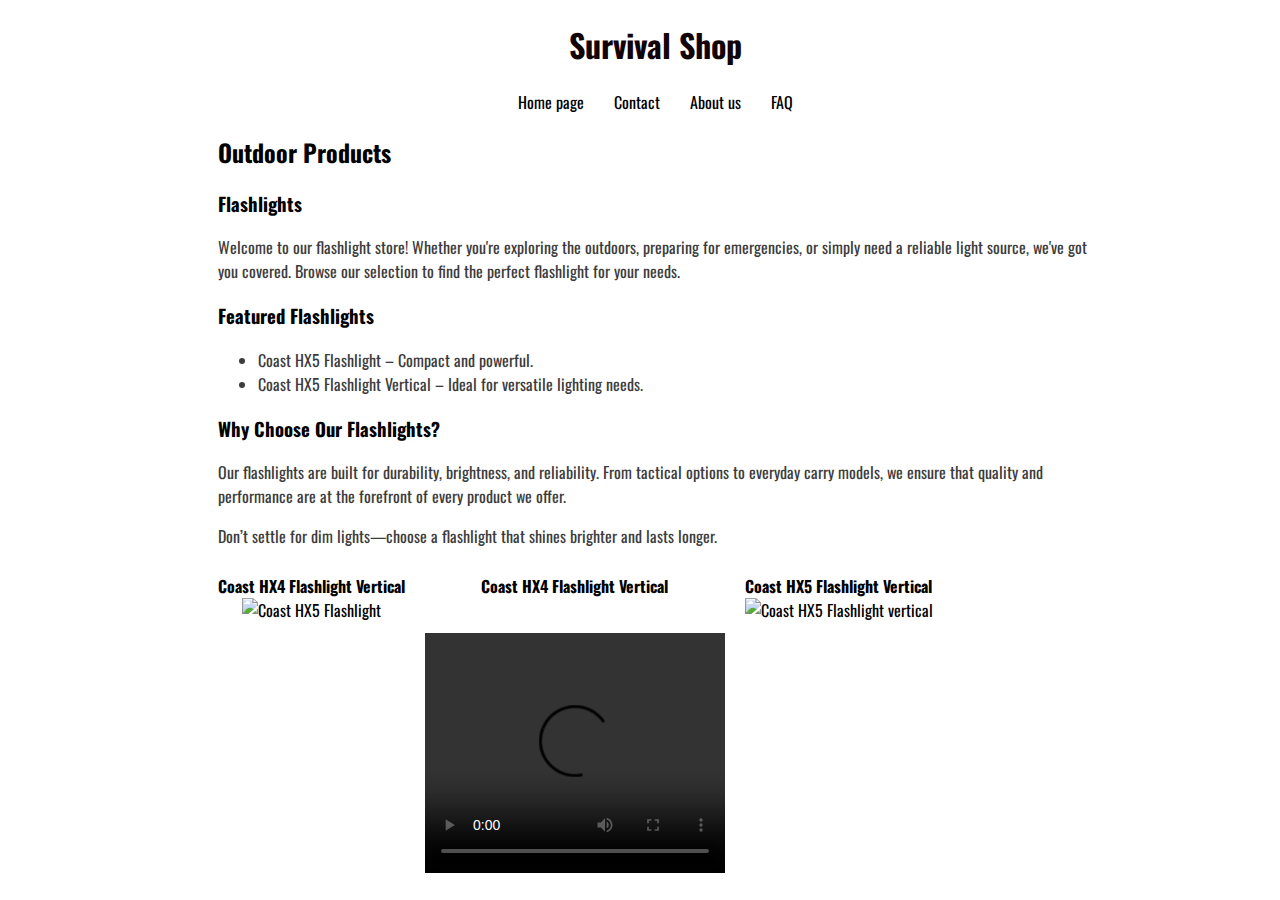
==== index.html @ 7db6b83e "Merge branch 'main' of https://github.com/TommTo/Informatieuitwisseling-webopdracht" ====
<!DOCTYPE html>
<html lang="en">
<head>
    <meta charset="UTF-8">
    <meta name="viewport" content="width=device-width, initial-scale=1.0">

    <link rel="stylesheet" href="allepaginas.css">
    <link rel="stylesheet" href="index.css">
    
    <title>Landing Page</title>
    <script src="https://kit.fontawesome.com/e0a35a577d.js" crossorigin="anonymous"></script>
</head>
<body>
    <h1>Survival Shop</h1>

<nav>
    <!--Alle links veranderen naar de URL van de server als het op de server komt.-->
    <a href="index.html">Home page</a>
    <a href="contact.html">Contact</a>
    <a href="about_us.html">About us</a>
    <a href="faq.html">FAQ</a>
</nav>

<div class="body">
    <span>
        <h2>Outdoor Products
            <i class="fa-solid fa-shop"></i>
        </h2>
    </span>
    <h3>Flashlights</h3>

    <section>
        <p>Welcome to our flashlight store! Whether you're exploring the outdoors, preparing for emergencies, or simply need a reliable light source, we've got you covered. Browse our selection to find the perfect flashlight for your needs.</p>
    </section>

    <section>
        <h3>Featured Flashlights</h3>
        <ul>
            <li>Coast HX5 Flashlight – Compact and powerful.</li>
            <li>Coast HX5 Flashlight Vertical – Ideal for versatile lighting needs.</li>
        </ul>
    </section>

    <section>
        <h3>Why Choose Our Flashlights?</h3>
        <p>Our flashlights are built for durability, brightness, and reliability. From tactical options to everyday carry models, we ensure that quality and performance are at the forefront of every product we offer.</p>
        <p>Don’t settle for dim lights—choose a flashlight that shines brighter and lasts longer.</p>
    </section>
  
    <div class="image-container">
        
        <div class="image-item">
            <span>Coast HX4 Flashlight Vertical</span>
            <img src="https://wildernesssurvivalsystems.com/cdn/shop/products/DSCN0812_1000x.jpg?v=1621387628" alt="Coast HX5 Flashlight">
        </div>
        <div class="image-item">
            <span>Coast HX4 Flashlight Vertical</span>
            <video width="300" height="240" controls>
                <p>SOG Dark Energy 247A LED</p>
                <source src="video.mp4" type="video/mp4">
              Your browser does not support the video tag.
            </video> 
        </div>

        <!-- Second image and text -->
        <div class="image-item">
            <span>Coast HX5 Flashlight Vertical</span>
            <img src="https://wildernesssurvivalsystems.com/cdn/shop/products/DSCN0811_1200x1200.jpg?v=1621387769" alt="Coast HX5 Flashlight vertical">
        </div>
    </div>
</div>

    


</body>
</html>
---- allepaginas.css ----
@import url("https://fonts.googleapis.com/css?family=Oswald");

/* Font wordt bij alle paginas veranderd*/
* {
    font-family:'Oswald', 'Tahoma'
}

p,ul {
    font-size: 1rem;
    color: rgb(60,60,60);
}

.body {
    width: 70%;
    margin: auto;
}
h1 {
    text-align: center;
    color: rgb(18, 3, 9);
}

img {
    height: auto;
    max-width: 100%;
    width: 18.75rem;
}

nav {
    display: flex;             
    justify-content: center;   
    align-items: center;       
    margin: 0 auto;            
    text-align: center;       
}


nav a {
    text-decoration: none;    
    margin: 0 15px;           
    color: #000;             
}


body {
    margin: 0;              
    padding-left: 30px;          
    box-sizing: border-box;  
}
---- index.css ----
.image-container {
    display: flex;              
    align-items: flex-start;    
    gap: 20px;                  
}


.image-item {
    text-align: center;          
    max-width: 300px;            
}

video {
    margin-top: 35px;
    max-width: 100%;            
    height: auto;             
    display: block;             
}

img {
    max-width: 100%;            
    height: auto;               
}


.image-item p {
    margin-bottom: 10px;       
}

.image-container span {
    display: block;              
    margin-top: 10px;            
    font-weight: bold;         
}
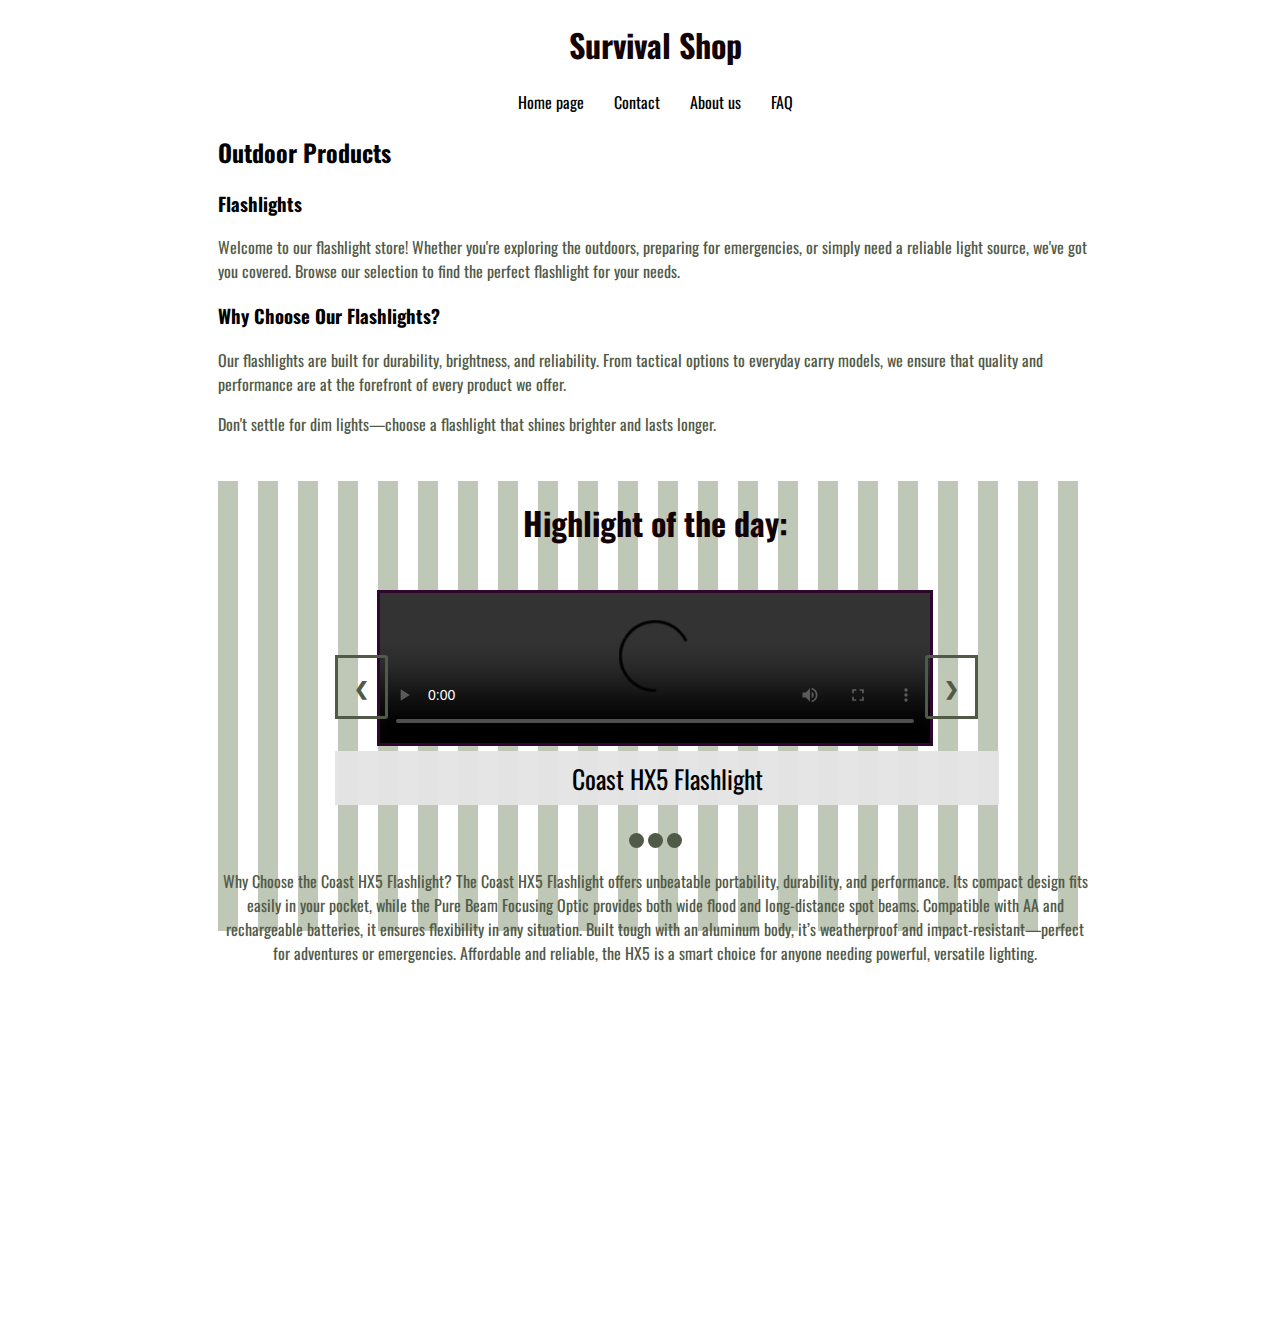
==== commit c39c8404: "Images made interactive" ====
--- a/index.html
+++ b/index.html
@@ -9,6 +9,7 @@
     
     <title>Landing Page</title>
     <script src="https://kit.fontawesome.com/e0a35a577d.js" crossorigin="anonymous"></script>
+    <script src="index.js"></script>
 </head>
 <body>
     <h1>Survival Shop</h1>
@@ -34,41 +35,56 @@
     </section>
 
     <section>
-        <h3>Featured Flashlights</h3>
-        <ul>
-            <li>Coast HX5 Flashlight – Compact and powerful.</li>
-            <li>Coast HX5 Flashlight Vertical – Ideal for versatile lighting needs.</li>
-        </ul>
-    </section>
-
-    <section>
         <h3>Why Choose Our Flashlights?</h3>
         <p>Our flashlights are built for durability, brightness, and reliability. From tactical options to everyday carry models, we ensure that quality and performance are at the forefront of every product we offer.</p>
-        <p>Don’t settle for dim lights—choose a flashlight that shines brighter and lasts longer.</p>
+        <p>Don't settle for dim lights—choose a flashlight that shines brighter and lasts longer.</p>
     </section>
   
-    <div class="image-container">
-        
-        <div class="image-item">
-            <span>Coast HX4 Flashlight Vertical</span>
-            <img src="https://wildernesssurvivalsystems.com/cdn/shop/products/DSCN0812_1000x.jpg?v=1621387628" alt="Coast HX5 Flashlight">
-        </div>
-        <div class="image-item">
-            <span>Coast HX4 Flashlight Vertical</span>
-            <video width="300" height="240" controls>
-                <p>SOG Dark Energy 247A LED</p>
-                <source src="video.mp4" type="video/mp4">
-              Your browser does not support the video tag.
-            </video> 
+    <div class="resp_design">
+        <div class="background_custom"></div>
+        <h1 style="margin-top: 0px; position:relative; top:2vh;" id = "highlight_text">Highlight of the day:</h1>
+        <!-- Slideshow container -->
+         <div class="slideshow-container">
+
+        <!-- Full-width images met nummers en caption text -->
+        <div class="mySlides fade" style = "display:block;">
+            <!--De <br> kan mogelijk voor problemen zorgen met responsive design-->
+            <!--Indien dat het geval is app mij (Tome)-->
+            <div class="numbertext"><br></div>
+            <video class="resp_images" controls> 
+                <source src="video.mp4" height = "400px" width= "350px" type="video/mp4">
+            </video>
+            <div class="capText">Coast HX5 Flashlight</div>
         </div>
 
-        <!-- Second image and text -->
-        <div class="image-item">
-            <span>Coast HX5 Flashlight Vertical</span>
-            <img src="https://wildernesssurvivalsystems.com/cdn/shop/products/DSCN0811_1200x1200.jpg?v=1621387769" alt="Coast HX5 Flashlight vertical">
+         <div class="mySlides fade">
+            <div class="numbertext">2 / 3</div>
+                <img class="resp_images" src="https://wildernesssurvivalsystems.com/cdn/shop/products/DSCN0812_1000x.jpg?v=1621387628" alt="Coast HX5 Flashlight">
+            <div class="capText">Coast HX5 Flashlight</div>
         </div>
+  
+        <div class="mySlides fade">
+            <div class="numbertext">3 / 3</div>
+                <img class="resp_images" src="https://wildernesssurvivalsystems.com/cdn/shop/products/DSCN0811_1200x1200.jpg?v=1621387769" alt="Coast HX5 Flashlight vertical">
+            <div class="capText">Coast HX5 Flashlight</div>
+        </div>
+  
+        <!-- Next and previous buttons -->
+        <a class="prev" onclick="plusSlides(-1)">&#10094;</a>
+        <a class="next" onclick="plusSlides(1)">&#10095;</a>
+        </div>
+        <br>
+        
+        <!-- dots/circles onderaan -->
+            <div style="text-align:center">
+              <span class="dot" onclick="currentSlide(1)"></span>
+              <span class="dot" onclick="currentSlide(2)"></span>
+              <span class="dot" onclick="currentSlide(3)"></span>
+          </div>
+          <p>Why Choose the Coast HX5 Flashlight?
+
+            The Coast HX5 Flashlight offers unbeatable portability, durability, and performance. Its compact design fits easily in your pocket, while the Pure Beam Focusing Optic provides both wide flood and long-distance spot beams. Compatible with AA and rechargeable batteries, it ensures flexibility in any situation. Built tough with an aluminum body, it’s weatherproof and impact-resistant—perfect for adventures or emergencies. Affordable and reliable, the HX5 is a smart choice for anyone needing powerful, versatile lighting.</p>
     </div>
-</div>
 
     
 
--- a/allepaginas.css
+++ b/allepaginas.css
@@ -7,7 +7,7 @@
 
 p,ul {
     font-size: 1rem;
-    color: rgb(60,60,60);
+    color: rgb(81, 90, 71);
 }
 
 .body {
@@ -19,11 +19,6 @@
     color: rgb(18, 3, 9);
 }
 
-img {
-    height: auto;
-    max-width: 100%;
-    width: 18.75rem;
-}
 
 nav {
     display: flex;             
@@ -44,5 +39,8 @@
 body {
     margin: 0;              
     padding-left: 30px;          
-    box-sizing: border-box;  
+    box-sizing: border-box; 
 }
+
+
+
--- a/index.css
+++ b/index.css
@@ -1,7 +1,11 @@
+body{
+    z-index:1;
+}
+
 .image-container {
     display: flex;              
     align-items: flex-start;    
-    gap: 20px;                  
+    gap: 20px;                
 }
 
 
@@ -11,15 +15,16 @@
 }
 
 video {
-    margin-top: 35px;
     max-width: 100%;            
     height: auto;             
-    display: block;             
+    width: 43vw;          
 }
 
+
 img {
-    max-width: 100%;            
-    height: auto;               
+    height: auto;
+    max-width: 100%;
+    width: 30vw;
 }
 
 
@@ -31,4 +36,140 @@
     display: block;              
     margin-top: 10px;            
     font-weight: bold;         
-}+}
+
+/* FOTOS INTERACTIE                      !!!!!!!!!!!!!!!!!!!!!!!!!!!!!*/
+
+.resp_design{
+    position: relative;
+    text-align: center;
+    height: 95vh; 
+    margin-top: 5vh;
+    z-index: 1;
+  }
+
+  /*#highlight_text{
+    /*background-color: #7171714c;   
+  }*/
+  
+  .resp_p {
+   font-family: Georgia, serif;
+   font-size: 0.7982969664715274vw;
+   width:60vh;
+   padding-top: 5vh;
+   text-shadow: 0px 4px 3px rgba(0,0,0,0.4),
+               0px 8px 13px rgba(0,0,0,0.1),
+               0px 18px 23px rgba(0,0,0,0.1);
+  }
+  
+  /* Slideshow container */
+  .slideshow-container {
+    max-width: 50vw;
+    position: relative;
+    margin: auto;
+  }
+  /* Hide the images by default */
+  .mySlides {
+    display: none;
+  }
+  
+  /* Next & previous buttons */
+  .prev, .next {
+    cursor: pointer;
+    position: absolute;
+    top: 50%;
+    width: auto;
+    margin-top: -22px;
+    padding: 16px;
+    color: rgb(81, 90, 71);
+    font-weight: bold;
+    font-size: 18px;
+    transition: 0.6s ease;
+    border-radius: 0 3px 3px 0;
+    user-select: none;
+    margin-left: -25vw;
+    border-style: solid;
+  }
+  
+  
+  /* Position the "next button" to the right */
+  .next {
+    right: -3px;
+    border-radius: 3px 0 0 3px;
+  }
+  
+  /* On hover, add a black background color with a little bit see-through */
+  .prev:hover, .next:hover {
+    background-color: rgba(0,0,0,0.8);
+  }
+  
+  /* Caption text */
+  .capText {
+    color: #000000;
+    background-color: #e4e4e4f3;
+    font-family: 'Oswald', 'Tahoma';
+    font-size: 2vw;
+    padding: 8px 12px;
+    bottom: 8px;
+    width: 100%;
+    text-align: center;
+  }
+  
+  /* Number text (1/3 etc) */
+  .numbertext {
+    color: #000000;
+    font-size: 1.3vw;
+    padding: 8px 12px;
+    top: 0;
+  }
+  
+  /* The dots/bullets/indicators */
+  .dot {
+    cursor: pointer;
+    height: 15px;
+    width: 15px;
+    background-color: rgb(81, 90, 71);
+    border-radius: 50%;
+    display: inline-block;
+    transition: background-color 0.6s ease;
+  }
+  
+  .active, .dot:hover {
+    background-color: #717171;
+  }
+  
+  /* Fading animation */
+  .fade {
+    animation-name: fade;
+    animation-duration: 1.5s;
+  }
+  
+  @keyframes fade {
+    from {opacity: .4}
+    to {opacity: 1}
+  }
+    
+  .resp_images{
+    max-height: 540px;
+    border-style: solid;
+    border-color: rgb(47, 6, 47);
+  
+   }
+
+
+
+/* Background*/
+/*bron: https://www.magicpattern.design/tools/css-backgrounds */
+   .background_custom{
+    position: absolute;
+    top: 0;
+    left: 0;
+    width: 100%;
+    height: 100%;
+    z-index: -1; 
+    background-color: #ffffff;
+    opacity: 0.5;
+    background-image: linear-gradient(to right, #819071, #819071 20px, #ffffff 20px, #ffffff );
+    background-size: 40px 100%;
+    height: 50vh;
+   }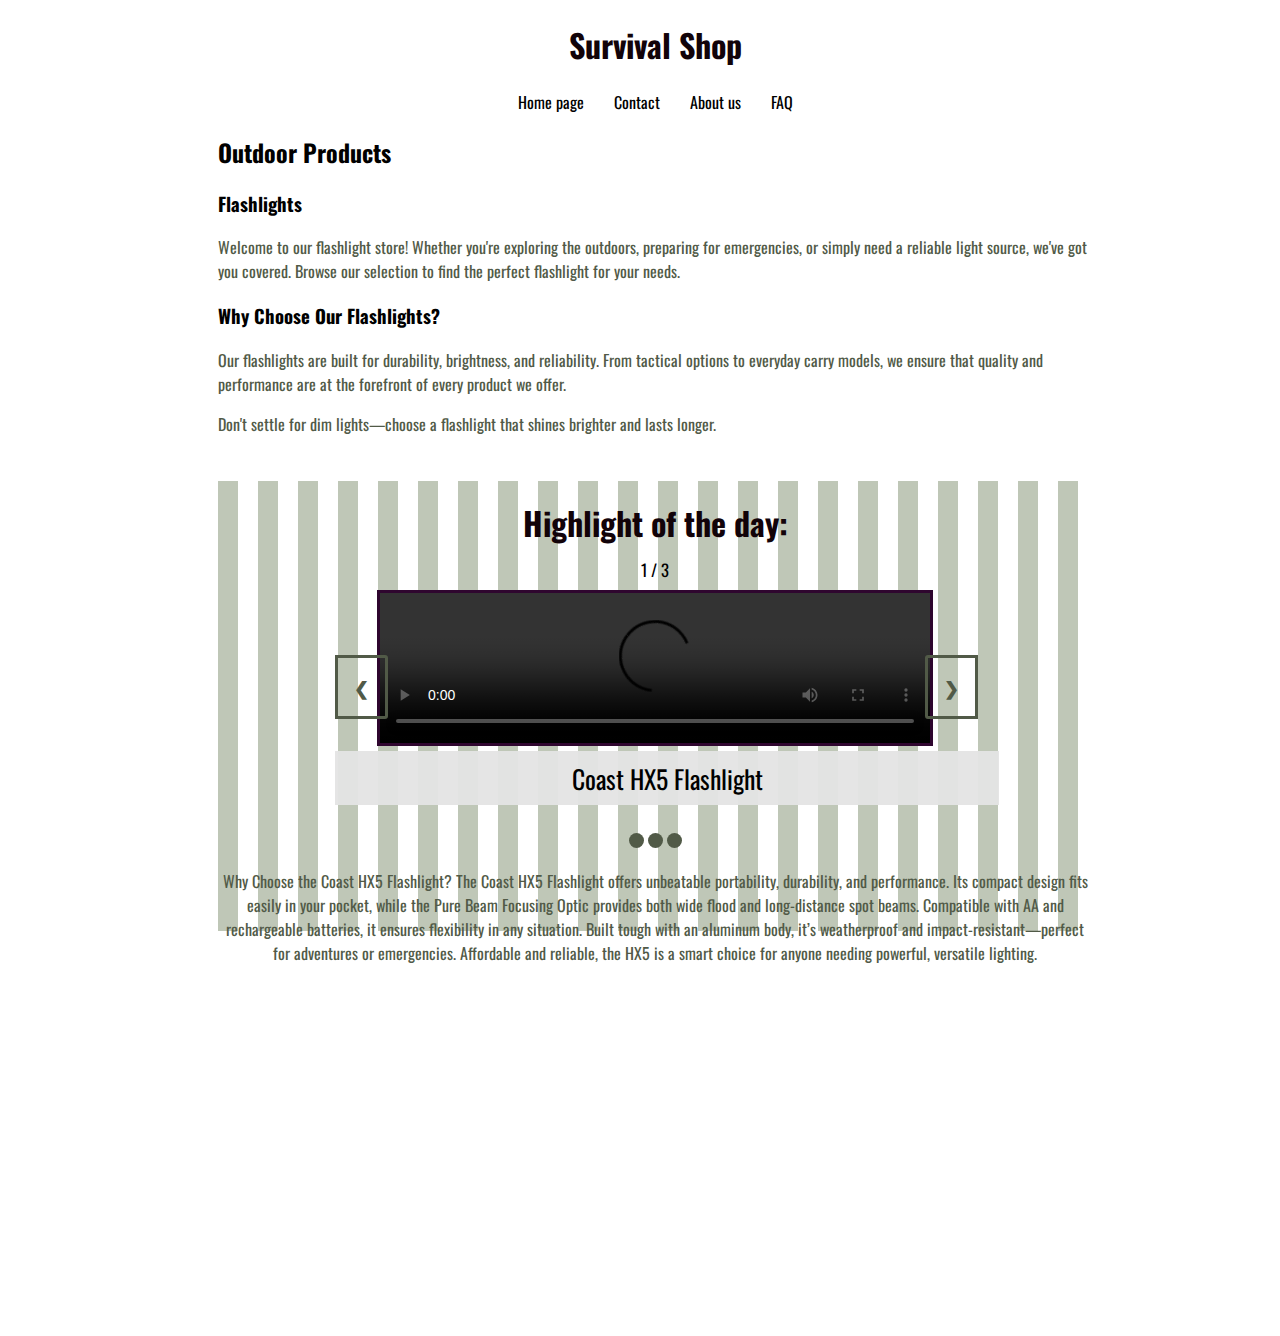
==== commit bdeb5db2: "comments weggehaald/aangepast, wat random cleanup" ====
--- a/index.html
+++ b/index.html
@@ -50,7 +50,7 @@
         <div class="mySlides fade" style = "display:block;">
             <!--De <br> kan mogelijk voor problemen zorgen met responsive design-->
             <!--Indien dat het geval is app mij (Tome)-->
-            <div class="numbertext"><br></div>
+            <div class="numbertext">1 / 3<br></div>
             <video class="resp_images" controls> 
                 <source src="video.mp4" height = "400px" width= "350px" type="video/mp4">
             </video>
--- a/allepaginas.css
+++ b/allepaginas.css
@@ -9,7 +9,7 @@
     font-size: 1rem;
     color: rgb(81, 90, 71);
 }
-
+/* we hebben ook een class body, omdat we stukken tekst die links uitgelijnd zijn een margin willen geven, die geldt echter niet voor elke body*/
 .body {
     width: 70%;
     margin: auto;
--- a/index.css
+++ b/index.css
@@ -92,18 +92,18 @@
   }
   
   
-  /* Position the "next button" to the right */
+
   .next {
     right: -3px;
     border-radius: 3px 0 0 3px;
   }
   
-  /* On hover, add a black background color with a little bit see-through */
+
   .prev:hover, .next:hover {
     background-color: rgba(0,0,0,0.8);
   }
   
-  /* Caption text */
+
   .capText {
     color: #000000;
     background-color: #e4e4e4f3;
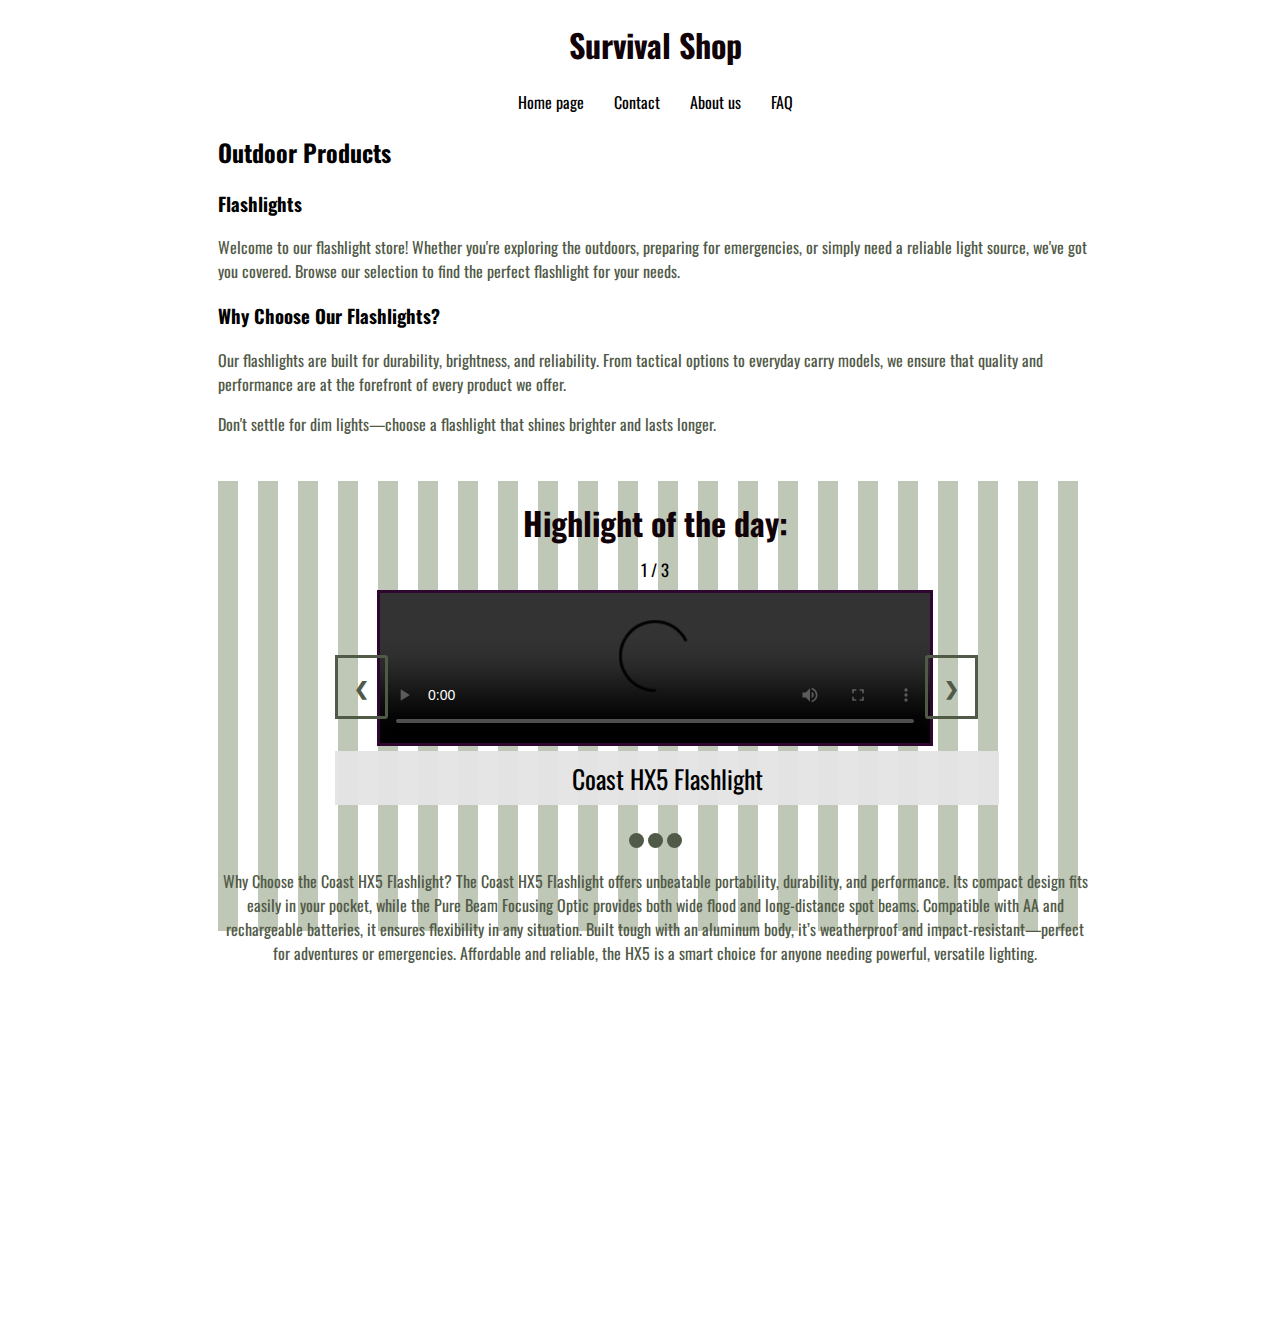
==== commit 7ecd386e: "pixels veranderd" ====
--- a/index.html
+++ b/index.html
@@ -6,6 +6,9 @@
 
     <link rel="stylesheet" href="allepaginas.css">
     <link rel="stylesheet" href="index.css">
+    
+    
+    
     
     <title>Landing Page</title>
     <script src="https://kit.fontawesome.com/e0a35a577d.js" crossorigin="anonymous"></script>
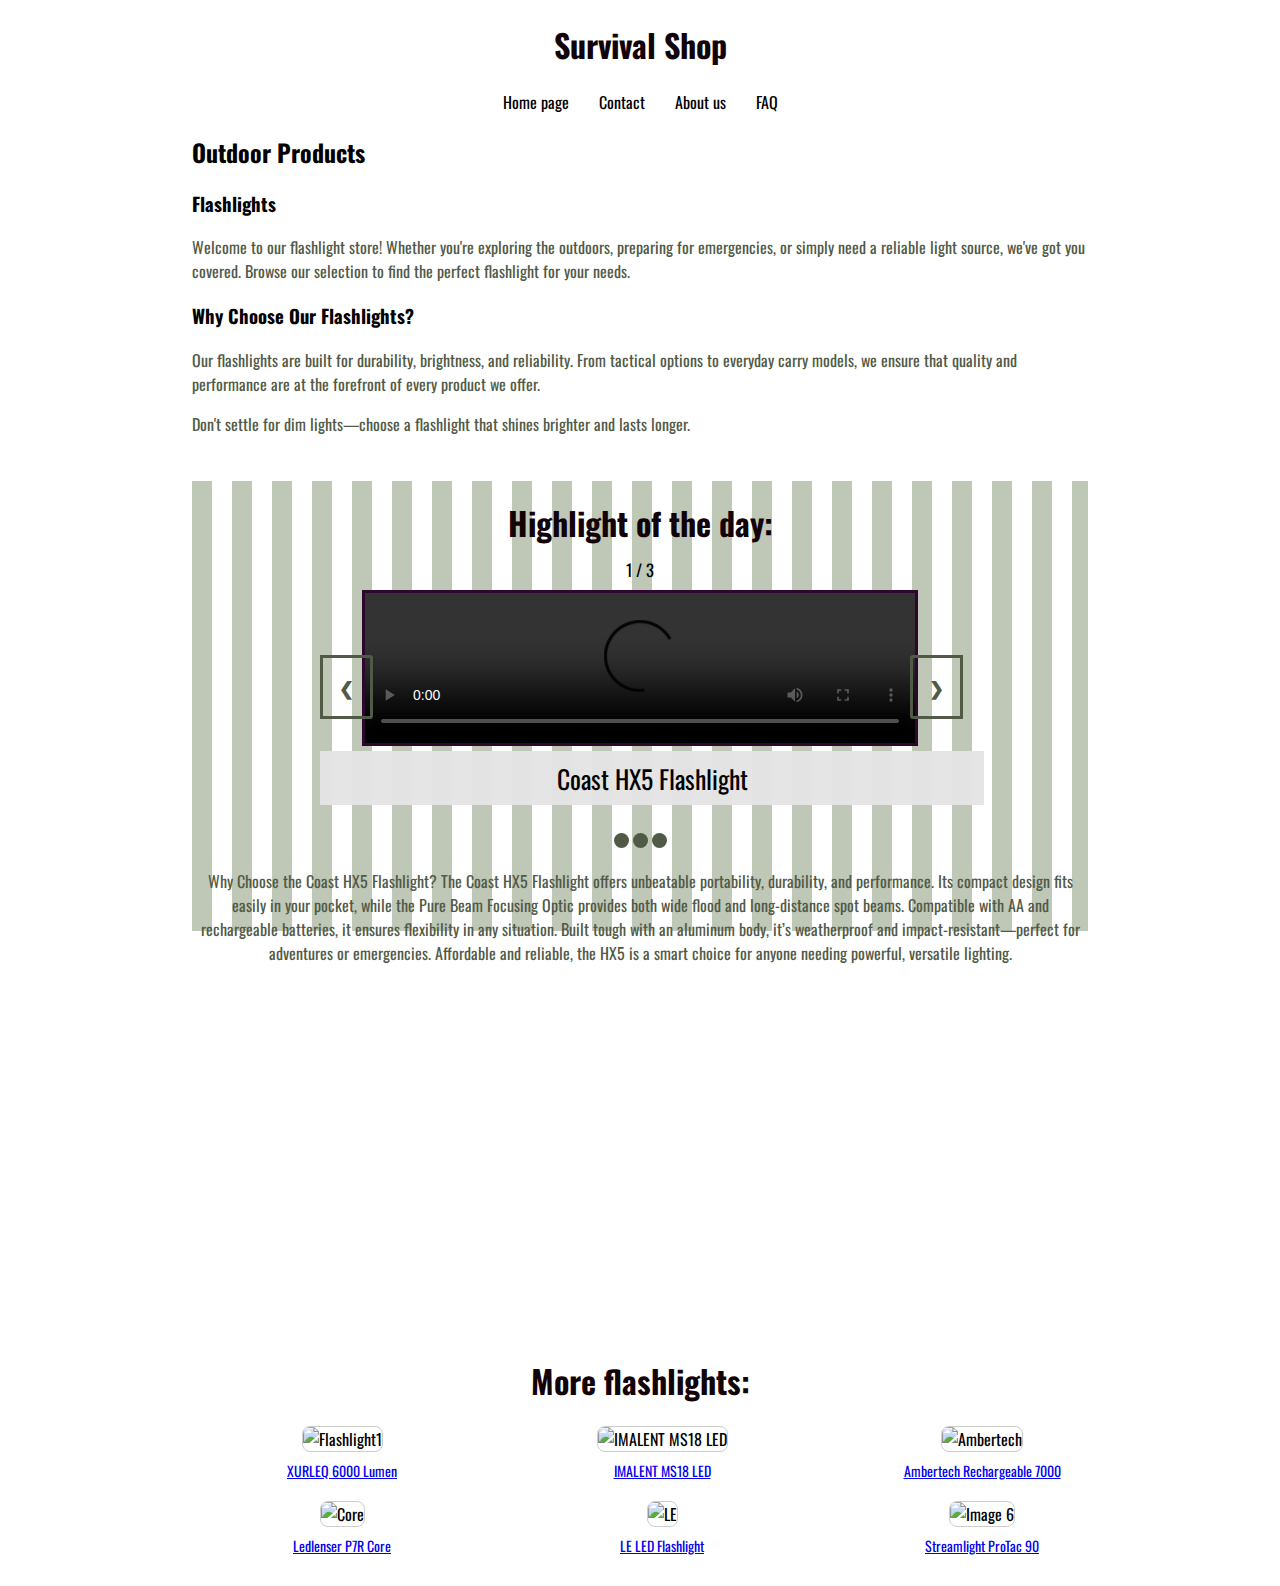
==== commit a85026e5: "Voorpagina afgemaakt" ====
--- a/index.html
+++ b/index.html
@@ -54,21 +54,27 @@
             <!--De <br> kan mogelijk voor problemen zorgen met responsive design-->
             <!--Indien dat het geval is app mij (Tome)-->
             <div class="numbertext">1 / 3<br></div>
+            <div class="video-wrapper">
             <video class="resp_images" controls> 
-                <source src="video.mp4" height = "400px" width= "350px" type="video/mp4">
+                <source src="video.mp4" height = "400px" width= "400px" type="video/mp4">
             </video>
+            </div>
             <div class="capText">Coast HX5 Flashlight</div>
         </div>
 
          <div class="mySlides fade">
             <div class="numbertext">2 / 3</div>
+            <div class="image-wrapper">
                 <img class="resp_images" src="https://wildernesssurvivalsystems.com/cdn/shop/products/DSCN0812_1000x.jpg?v=1621387628" alt="Coast HX5 Flashlight">
+            </div>
             <div class="capText">Coast HX5 Flashlight</div>
         </div>
   
         <div class="mySlides fade">
             <div class="numbertext">3 / 3</div>
+            <div class="image-wrapper">
                 <img class="resp_images" src="https://wildernesssurvivalsystems.com/cdn/shop/products/DSCN0811_1200x1200.jpg?v=1621387769" alt="Coast HX5 Flashlight vertical">
+            </div>
             <div class="capText">Coast HX5 Flashlight</div>
         </div>
   
@@ -89,6 +95,34 @@
             The Coast HX5 Flashlight offers unbeatable portability, durability, and performance. Its compact design fits easily in your pocket, while the Pure Beam Focusing Optic provides both wide flood and long-distance spot beams. Compatible with AA and rechargeable batteries, it ensures flexibility in any situation. Built tough with an aluminum body, it’s weatherproof and impact-resistant—perfect for adventures or emergencies. Affordable and reliable, the HX5 is a smart choice for anyone needing powerful, versatile lighting.</p>
     </div>
 
+
+    <h1>More flashlights:</h1>
+    <div class="image-grid">
+        <div class="image-item">
+            <img src="https://external-content.duckduckgo.com/iu/?u=https%3A%2F%2Fm.media-amazon.com%2Fimages%2FI%2F61HlhkvyfLL._AC_SL1500_.jpg&f=1&nofb=1&ipt=5efc6b94334bba2e4b9a52ccd496f7fc57154a4cc180fcaa487022e049a5b0c0&ipo=images" alt="Flashlight1">
+            <div class="caption"><a href="https://www.amazon.ae/Flashlight-Rechargeable-Batteries-Resistant-Emergency/dp/B08LFZH61T">XURLEQ 6000 Lumen</a></div>
+        </div>
+        <div class="image-item">
+            <img src="https://external-content.duckduckgo.com/iu/?u=http%3A%2F%2Fwww.graustufe.at%2Fwp-content%2Fuploads%2Fimalent-ms18-18x-xhp70-100000-lumen-01.jpg&f=1&nofb=1&ipt=ccda0242d45dfe3506558383aca6c0c65ea5c6f1ada5561bc0d954705c52c6d8&ipo=images" alt="IMALENT MS18 LED ">
+            <div class="caption"><a href="https://www.amazon.nl/IMALENT-oplaadbaar-waterbestendig-OLED-display-Noodverlichting/dp/B07RQY5N8B/ref=sr_1_2_sspa?__mk_nl_NL=%C3%85M%C3%85%C5%BD%C3%95%C3%91&crid=2TPX6KJOLQ4GQ&dib=eyJ2IjoiMSJ9.[base64].8hOYU7-0Wpo0c8S2zUlhy1iz55ZuPhnVQqb6DJO4KW0&dib_tag=se&keywords=flashlight&qid=1733691078&refinements=p_72%3A4993218031&rnid=4993217031&sprefix=flashligh%2Caps%2C152&sr=8-2-spons&sp_csd=d2lkZ2V0TmFtZT1zcF9hdGY&th=1">IMALENT MS18 LED</a></div>
+        </div>
+        <div class="image-item">
+            <img src="https://m.media-amazon.com/images/I/61Os8LPDi6L._AC_SL1200_.jpg" alt="Ambertech">
+            <div class="caption"><a href="https://www.amazon.nl/Ambertech-Oplaadbare-heldere-led-koplamp-zoeklicht/dp/B01JFPA0X2/ref=sr_1_3_sspa?__mk_nl_NL=%C3%85M%C3%85%C5%BD%C3%95%C3%91&crid=2TPX6KJOLQ4GQ&dib=eyJ2IjoiMSJ9.[base64].8hOYU7-0Wpo0c8S2zUlhy1iz55ZuPhnVQqb6DJO4KW0&dib_tag=se&keywords=flashlight&qid=1733691078&refinements=p_72%3A4993218031&rnid=4993217031&sprefix=flashligh%2Caps%2C152&sr=8-3-spons&sp_csd=d2lkZ2V0TmFtZT1zcF9hdGY&psc=1">Ambertech Rechargeable 7000</a></div>
+        </div>
+        <div class="image-item">
+            <img src="https://external-content.duckduckgo.com/iu/?u=https%3A%2F%2Fwaffenhansen.de%2Fmedia%2Fimage%2Ffb%2F43%2F93%2FserverroLhWy4ljZdKS_600x600%402x.jpg&f=1&nofb=1&ipt=952b2e9aa10d2c96d169af44d19b1364a22bd7722d070a12ff55476ed6127b7b&ipo=images" alt="Core">
+            <div class="caption"><a href="https://www.amazon.nl/Ledlenser-allround-zaklamp-lithium-batterij-focusseerbaar-verlichtingsbereik/dp/B08F2KRQYR/ref=sr_1_11?__mk_nl_NL=%C3%85M%C3%85%C5%BD%C3%95%C3%91&crid=2TPX6KJOLQ4GQ&dib=eyJ2IjoiMSJ9.[base64].8hOYU7-0Wpo0c8S2zUlhy1iz55ZuPhnVQqb6DJO4KW0&dib_tag=se&keywords=flashlight&qid=1733691078&refinements=p_72%3A4993218031&rnid=4993217031&sprefix=flashligh%2Caps%2C152&sr=8-11">Ledlenser P7R Core</a></div>
+        </div>
+        <div class="image-item">
+            <img src="https://external-content.duckduckgo.com/iu/?u=https%3A%2F%2Fm.media-amazon.com%2Fimages%2FI%2F71dusfUrD7L.jpg&f=1&nofb=1&ipt=844284761b84541253a0e6b2a1635f6a7fe35d82076b26c5bfc68e9e00c9b009&ipo=images" alt="LE">
+            <div class="caption"><a href="https://www.amazon.nl/Lighting-EVER-kinderzaklampen-waterdichte-noodgevallen/dp/B005FEGYCO/ref=sr_1_13?__mk_nl_NL=%C3%85M%C3%85%C5%BD%C3%95%C3%91&crid=2TPX6KJOLQ4GQ&dib=eyJ2IjoiMSJ9.[base64].8hOYU7-0Wpo0c8S2zUlhy1iz55ZuPhnVQqb6DJO4KW0&dib_tag=se&keywords=flashlight&qid=1733691635&refinements=p_72%3A4993218031&rnid=4993217031&sprefix=flashligh%2Caps%2C152&sr=8-13&th=1">LE LED Flashlight </a></div>
+        </div>
+        <div class="image-item">
+            <img src="https://external-content.duckduckgo.com/iu/?u=https%3A%2F%2Fwww.bhphotovideo.com%2Fimages%2Fimages2500x2500%2Fstreamlight_88088_protac_90_right_angle_1491994.jpg&f=1&nofb=1&ipt=8329fc1b58fc081f445c8f4524167b93a3d85d9bd1cd4aa916501de017e0806e&ipo=images" alt="Image 6">
+            <div class="caption"><a href="https://www.bhphotovideo.com/c/product/1491994-REG/streamlight_88088_protac_90_right_angle.html">Streamlight ProTac 90</a></div>
+        </div>
+    </div>
     
 
 
--- a/allepaginas.css
+++ b/allepaginas.css
@@ -37,8 +37,8 @@
 
 
 body {
-    margin: 0;              
-    padding-left: 30px;          
+    margin: 0;
+    margin-bottom: 30px;                    
     box-sizing: border-box; 
 }
 
--- a/index.css
+++ b/index.css
@@ -1,5 +1,6 @@
 body{
     z-index:1;
+    padding: 0px;
 }
 
 .image-container {
@@ -38,7 +39,7 @@
     font-weight: bold;         
 }
 
-/* FOTOS INTERACTIE                      !!!!!!!!!!!!!!!!!!!!!!!!!!!!!*/
+/* FOTOS INTERACTIE */
 
 .resp_design{
     position: relative;
@@ -102,7 +103,6 @@
   .prev:hover, .next:hover {
     background-color: rgba(0,0,0,0.8);
   }
-  
 
   .capText {
     color: #000000;
@@ -172,4 +172,110 @@
     background-image: linear-gradient(to right, #819071, #819071 20px, #ffffff 20px, #ffffff );
     background-size: 40px 100%;
     height: 50vh;
-   }+   }
+
+
+
+/* Rest van de flashlights !!!!!!!!!!!!!!!*/
+.image-grid {
+  display: grid;
+  grid-template-columns: repeat(3, 1fr);
+  gap: 20px;
+  justify-items: center;
+}
+.image-item {
+  width: 300px;
+  text-align: center;
+}
+.image-item img {
+  width: 100%;
+  height: auto;
+  border: 1px solid #ccc;
+  border-radius: 8px;
+}
+.caption {
+  margin-top: 8px;
+  font-size: 14px;
+  color: #555;
+}
+
+
+
+
+     /* alleen voor telefoon */
+  @media only screen 
+  and (min-width : 320px) 
+  and (max-width : 767px) 
+  {
+
+    .prev {
+      left: 20px;
+    }
+
+    .prev, .next {
+    margin-top: 6.667vh;
+    font-size: 10px;
+  } 
+
+    .dot {
+     display: none;
+    }
+    .capText {
+      font-size: 2vh;
+      text-align: center;
+      padding: 8px 0px;
+   }
+
+    .numbertext {
+       font-size: 2vh;
+    }
+
+    .resp_design {
+   text-align: left;
+  }
+
+   video.resp_images{
+      position: relative;
+      width: 100%;
+      max-width: 600px;
+   
+  }
+
+    .background_custom{
+      display: none;
+   }
+
+    .mySlides {
+      height: auto;
+      text-align: center;
+     margin: 0 auto; 
+   }
+
+  .next{
+    right: -78px;
+  }
+
+  img {
+  width: 100%;
+  max-width: 600px;
+  }
+
+  .image-grid {
+    grid-template-columns: 1fr;
+  }
+
+  .image-item {
+    width: 80%; 
+  }
+}
+
+/* Tablet (portrait). */
+@media only screen
+and (min-width : 768px)  
+and (max-width :  1050px) 
+{
+
+
+
+}
+
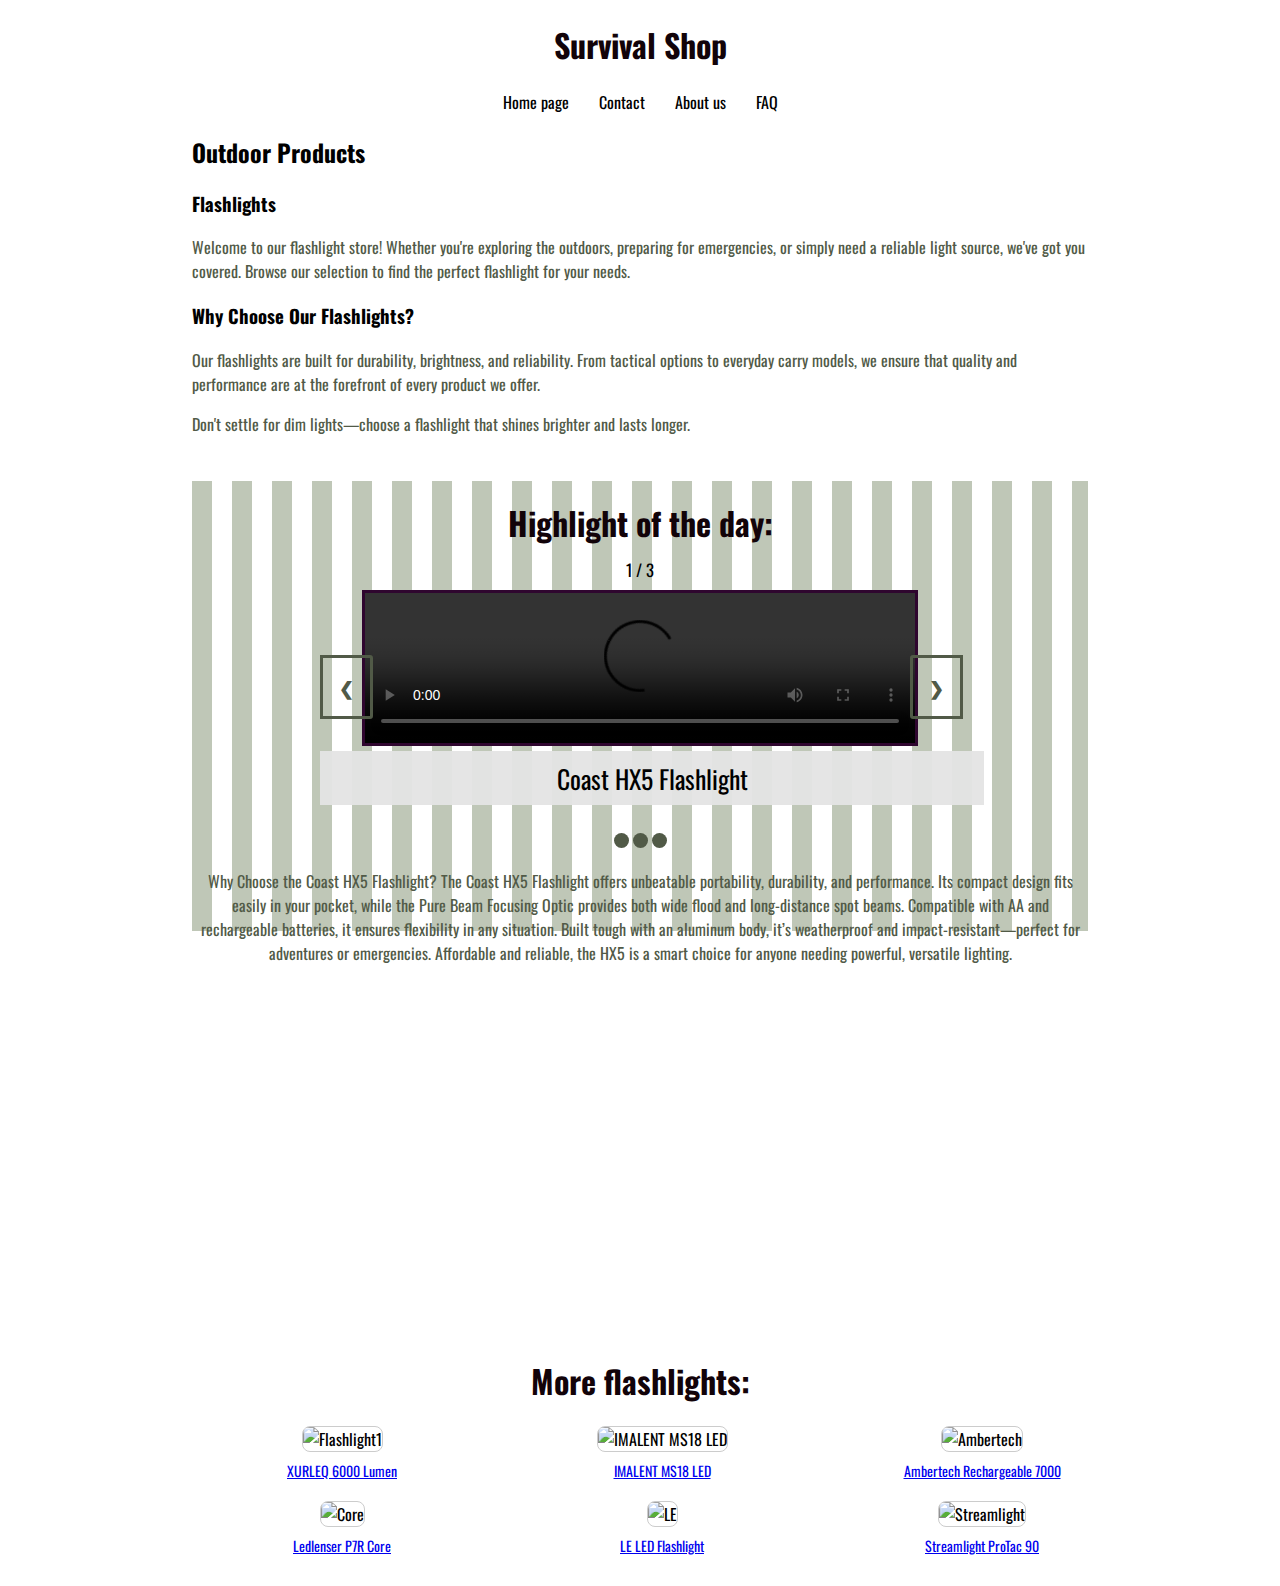
==== commit 9977d886: "Update index.html" ====
--- a/index.html
+++ b/index.html
@@ -119,7 +119,7 @@
             <div class="caption"><a href="https://www.amazon.nl/Lighting-EVER-kinderzaklampen-waterdichte-noodgevallen/dp/B005FEGYCO/ref=sr_1_13?__mk_nl_NL=%C3%85M%C3%85%C5%BD%C3%95%C3%91&crid=2TPX6KJOLQ4GQ&dib=eyJ2IjoiMSJ9.[base64].8hOYU7-0Wpo0c8S2zUlhy1iz55ZuPhnVQqb6DJO4KW0&dib_tag=se&keywords=flashlight&qid=1733691635&refinements=p_72%3A4993218031&rnid=4993217031&sprefix=flashligh%2Caps%2C152&sr=8-13&th=1">LE LED Flashlight </a></div>
         </div>
         <div class="image-item">
-            <img src="https://external-content.duckduckgo.com/iu/?u=https%3A%2F%2Fwww.bhphotovideo.com%2Fimages%2Fimages2500x2500%2Fstreamlight_88088_protac_90_right_angle_1491994.jpg&f=1&nofb=1&ipt=8329fc1b58fc081f445c8f4524167b93a3d85d9bd1cd4aa916501de017e0806e&ipo=images" alt="Image 6">
+            <img src="https://external-content.duckduckgo.com/iu/?u=https%3A%2F%2Fwww.bhphotovideo.com%2Fimages%2Fimages2500x2500%2Fstreamlight_88088_protac_90_right_angle_1491994.jpg&f=1&nofb=1&ipt=8329fc1b58fc081f445c8f4524167b93a3d85d9bd1cd4aa916501de017e0806e&ipo=images" alt="Streamlight">
             <div class="caption"><a href="https://www.bhphotovideo.com/c/product/1491994-REG/streamlight_88088_protac_90_right_angle.html">Streamlight ProTac 90</a></div>
         </div>
     </div>
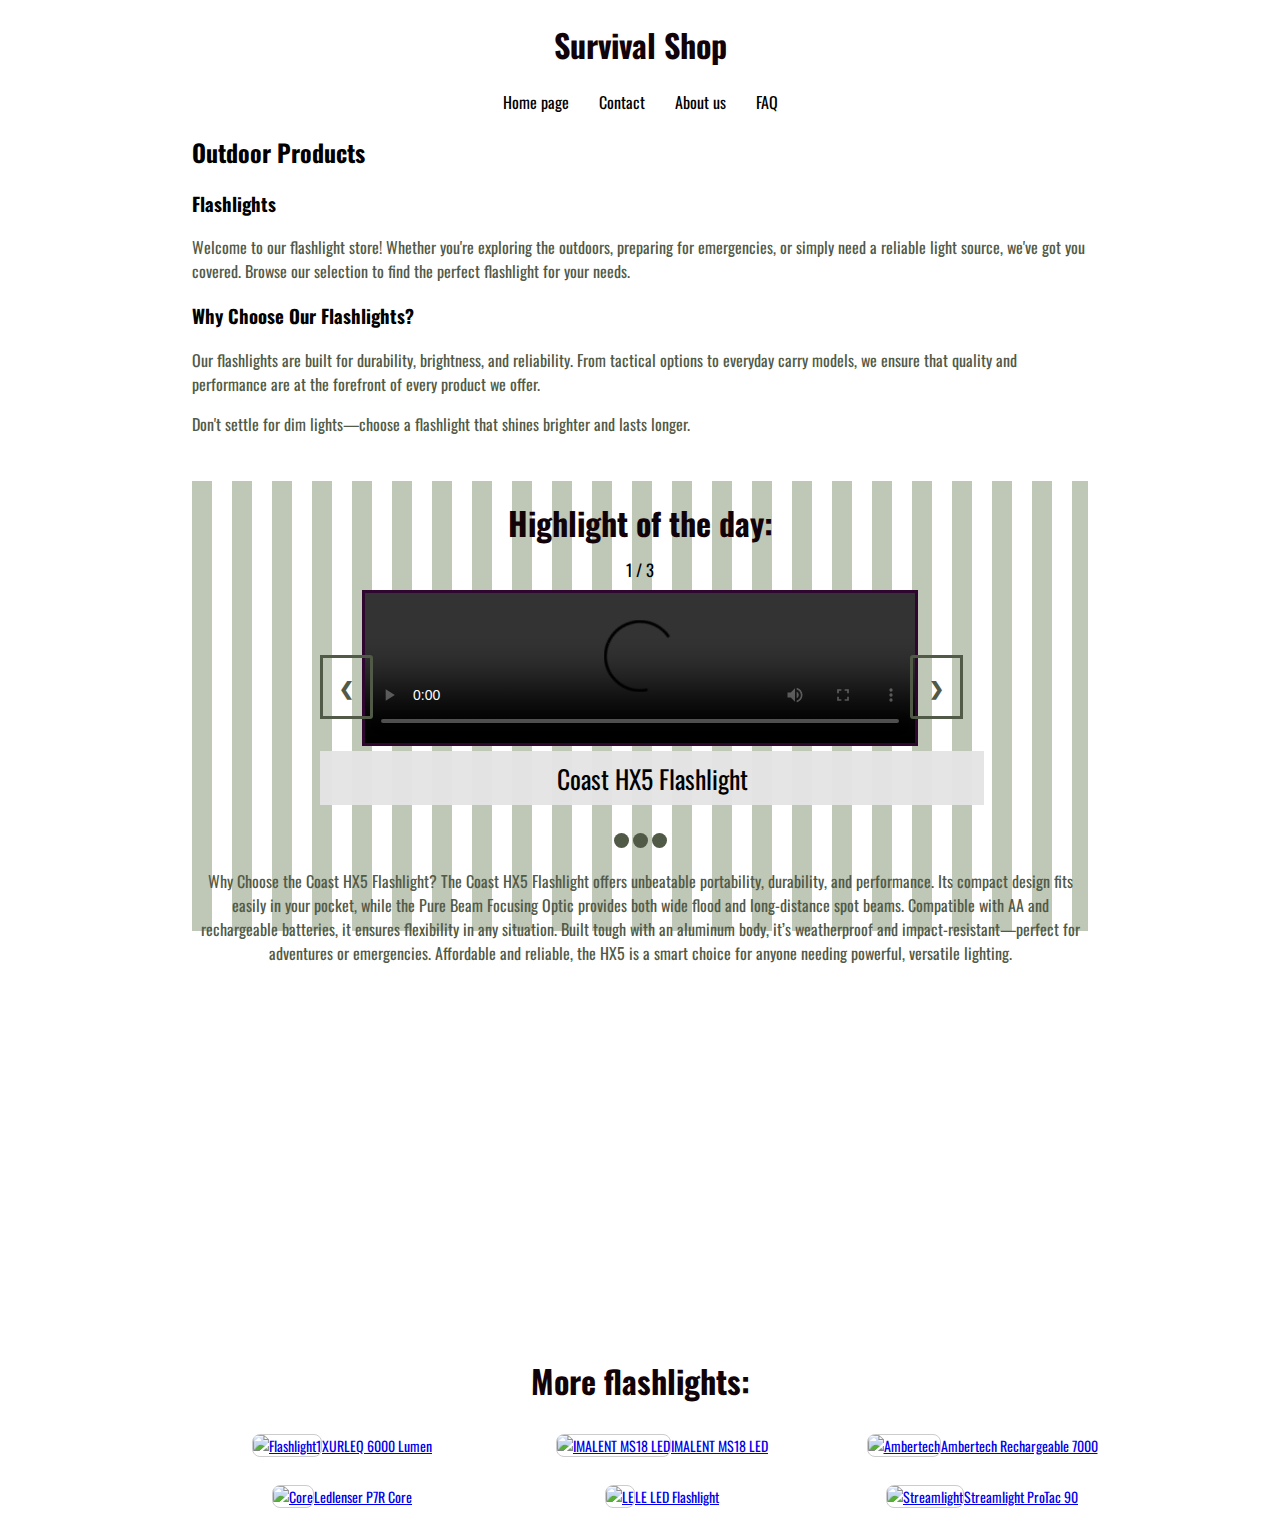
==== commit 48f129ad: "afbeeldingen clickable gemaakt" ====
--- a/index.html
+++ b/index.html
@@ -99,28 +99,27 @@
     <h1>More flashlights:</h1>
     <div class="image-grid">
         <div class="image-item">
-            <img src="https://external-content.duckduckgo.com/iu/?u=https%3A%2F%2Fm.media-amazon.com%2Fimages%2FI%2F61HlhkvyfLL._AC_SL1500_.jpg&f=1&nofb=1&ipt=5efc6b94334bba2e4b9a52ccd496f7fc57154a4cc180fcaa487022e049a5b0c0&ipo=images" alt="Flashlight1">
-            <div class="caption"><a href="https://www.amazon.ae/Flashlight-Rechargeable-Batteries-Resistant-Emergency/dp/B08LFZH61T">XURLEQ 6000 Lumen</a></div>
+            <div class="caption"><a href="https://www.amazon.ae/Flashlight-Rechargeable-Batteries-Resistant-Emergency/dp/B08LFZH61T"><img src="https://external-content.duckduckgo.com/iu/?u=https%3A%2F%2Fm.media-amazon.com%2Fimages%2FI%2F61HlhkvyfLL._AC_SL1500_.jpg&f=1&nofb=1&ipt=5efc6b94334bba2e4b9a52ccd496f7fc57154a4cc180fcaa487022e049a5b0c0&ipo=images" alt="Flashlight1">XURLEQ 6000 Lumen</a></div>
         </div>
         <div class="image-item">
-            <img src="https://external-content.duckduckgo.com/iu/?u=http%3A%2F%2Fwww.graustufe.at%2Fwp-content%2Fuploads%2Fimalent-ms18-18x-xhp70-100000-lumen-01.jpg&f=1&nofb=1&ipt=ccda0242d45dfe3506558383aca6c0c65ea5c6f1ada5561bc0d954705c52c6d8&ipo=images" alt="IMALENT MS18 LED ">
-            <div class="caption"><a href="https://www.amazon.nl/IMALENT-oplaadbaar-waterbestendig-OLED-display-Noodverlichting/dp/B07RQY5N8B/ref=sr_1_2_sspa?__mk_nl_NL=%C3%85M%C3%85%C5%BD%C3%95%C3%91&crid=2TPX6KJOLQ4GQ&dib=eyJ2IjoiMSJ9.[base64].8hOYU7-0Wpo0c8S2zUlhy1iz55ZuPhnVQqb6DJO4KW0&dib_tag=se&keywords=flashlight&qid=1733691078&refinements=p_72%3A4993218031&rnid=4993217031&sprefix=flashligh%2Caps%2C152&sr=8-2-spons&sp_csd=d2lkZ2V0TmFtZT1zcF9hdGY&th=1">IMALENT MS18 LED</a></div>
+            
+            <div class="caption"><a href="https://www.amazon.nl/IMALENT-oplaadbaar-waterbestendig-OLED-display-Noodverlichting/dp/B07RQY5N8B/ref=sr_1_2_sspa?__mk_nl_NL=%C3%85M%C3%85%C5%BD%C3%95%C3%91&crid=2TPX6KJOLQ4GQ&dib=eyJ2IjoiMSJ9.[base64].8hOYU7-0Wpo0c8S2zUlhy1iz55ZuPhnVQqb6DJO4KW0&dib_tag=se&keywords=flashlight&qid=1733691078&refinements=p_72%3A4993218031&rnid=4993217031&sprefix=flashligh%2Caps%2C152&sr=8-2-spons&sp_csd=d2lkZ2V0TmFtZT1zcF9hdGY&th=1"><img src="https://external-content.duckduckgo.com/iu/?u=http%3A%2F%2Fwww.graustufe.at%2Fwp-content%2Fuploads%2Fimalent-ms18-18x-xhp70-100000-lumen-01.jpg&f=1&nofb=1&ipt=ccda0242d45dfe3506558383aca6c0c65ea5c6f1ada5561bc0d954705c52c6d8&ipo=images" alt="IMALENT MS18 LED ">IMALENT MS18 LED</a></div>
         </div>
         <div class="image-item">
-            <img src="https://m.media-amazon.com/images/I/61Os8LPDi6L._AC_SL1200_.jpg" alt="Ambertech">
-            <div class="caption"><a href="https://www.amazon.nl/Ambertech-Oplaadbare-heldere-led-koplamp-zoeklicht/dp/B01JFPA0X2/ref=sr_1_3_sspa?__mk_nl_NL=%C3%85M%C3%85%C5%BD%C3%95%C3%91&crid=2TPX6KJOLQ4GQ&dib=eyJ2IjoiMSJ9.[base64].8hOYU7-0Wpo0c8S2zUlhy1iz55ZuPhnVQqb6DJO4KW0&dib_tag=se&keywords=flashlight&qid=1733691078&refinements=p_72%3A4993218031&rnid=4993217031&sprefix=flashligh%2Caps%2C152&sr=8-3-spons&sp_csd=d2lkZ2V0TmFtZT1zcF9hdGY&psc=1">Ambertech Rechargeable 7000</a></div>
+            
+            <div class="caption"><a href="https://www.amazon.nl/Ambertech-Oplaadbare-heldere-led-koplamp-zoeklicht/dp/B01JFPA0X2/ref=sr_1_3_sspa?__mk_nl_NL=%C3%85M%C3%85%C5%BD%C3%95%C3%91&crid=2TPX6KJOLQ4GQ&dib=eyJ2IjoiMSJ9.[base64].8hOYU7-0Wpo0c8S2zUlhy1iz55ZuPhnVQqb6DJO4KW0&dib_tag=se&keywords=flashlight&qid=1733691078&refinements=p_72%3A4993218031&rnid=4993217031&sprefix=flashligh%2Caps%2C152&sr=8-3-spons&sp_csd=d2lkZ2V0TmFtZT1zcF9hdGY&psc=1"><img src="https://m.media-amazon.com/images/I/61Os8LPDi6L._AC_SL1200_.jpg" alt="Ambertech">Ambertech Rechargeable 7000</a></div>
         </div>
         <div class="image-item">
-            <img src="https://external-content.duckduckgo.com/iu/?u=https%3A%2F%2Fwaffenhansen.de%2Fmedia%2Fimage%2Ffb%2F43%2F93%2FserverroLhWy4ljZdKS_600x600%402x.jpg&f=1&nofb=1&ipt=952b2e9aa10d2c96d169af44d19b1364a22bd7722d070a12ff55476ed6127b7b&ipo=images" alt="Core">
-            <div class="caption"><a href="https://www.amazon.nl/Ledlenser-allround-zaklamp-lithium-batterij-focusseerbaar-verlichtingsbereik/dp/B08F2KRQYR/ref=sr_1_11?__mk_nl_NL=%C3%85M%C3%85%C5%BD%C3%95%C3%91&crid=2TPX6KJOLQ4GQ&dib=eyJ2IjoiMSJ9.[base64].8hOYU7-0Wpo0c8S2zUlhy1iz55ZuPhnVQqb6DJO4KW0&dib_tag=se&keywords=flashlight&qid=1733691078&refinements=p_72%3A4993218031&rnid=4993217031&sprefix=flashligh%2Caps%2C152&sr=8-11">Ledlenser P7R Core</a></div>
+            
+            <div class="caption"><a href="https://www.amazon.nl/Ledlenser-allround-zaklamp-lithium-batterij-focusseerbaar-verlichtingsbereik/dp/B08F2KRQYR/ref=sr_1_11?__mk_nl_NL=%C3%85M%C3%85%C5%BD%C3%95%C3%91&crid=2TPX6KJOLQ4GQ&dib=eyJ2IjoiMSJ9.[base64].8hOYU7-0Wpo0c8S2zUlhy1iz55ZuPhnVQqb6DJO4KW0&dib_tag=se&keywords=flashlight&qid=1733691078&refinements=p_72%3A4993218031&rnid=4993217031&sprefix=flashligh%2Caps%2C152&sr=8-11"><img src="https://external-content.duckduckgo.com/iu/?u=https%3A%2F%2Fwaffenhansen.de%2Fmedia%2Fimage%2Ffb%2F43%2F93%2FserverroLhWy4ljZdKS_600x600%402x.jpg&f=1&nofb=1&ipt=952b2e9aa10d2c96d169af44d19b1364a22bd7722d070a12ff55476ed6127b7b&ipo=images" alt="Core">Ledlenser P7R Core</a></div>
         </div>
         <div class="image-item">
-            <img src="https://external-content.duckduckgo.com/iu/?u=https%3A%2F%2Fm.media-amazon.com%2Fimages%2FI%2F71dusfUrD7L.jpg&f=1&nofb=1&ipt=844284761b84541253a0e6b2a1635f6a7fe35d82076b26c5bfc68e9e00c9b009&ipo=images" alt="LE">
-            <div class="caption"><a href="https://www.amazon.nl/Lighting-EVER-kinderzaklampen-waterdichte-noodgevallen/dp/B005FEGYCO/ref=sr_1_13?__mk_nl_NL=%C3%85M%C3%85%C5%BD%C3%95%C3%91&crid=2TPX6KJOLQ4GQ&dib=eyJ2IjoiMSJ9.[base64].8hOYU7-0Wpo0c8S2zUlhy1iz55ZuPhnVQqb6DJO4KW0&dib_tag=se&keywords=flashlight&qid=1733691635&refinements=p_72%3A4993218031&rnid=4993217031&sprefix=flashligh%2Caps%2C152&sr=8-13&th=1">LE LED Flashlight </a></div>
+            
+            <div class="caption"><a href="https://www.amazon.nl/Lighting-EVER-kinderzaklampen-waterdichte-noodgevallen/dp/B005FEGYCO/ref=sr_1_13?__mk_nl_NL=%C3%85M%C3%85%C5%BD%C3%95%C3%91&crid=2TPX6KJOLQ4GQ&dib=eyJ2IjoiMSJ9.[base64].8hOYU7-0Wpo0c8S2zUlhy1iz55ZuPhnVQqb6DJO4KW0&dib_tag=se&keywords=flashlight&qid=1733691635&refinements=p_72%3A4993218031&rnid=4993217031&sprefix=flashligh%2Caps%2C152&sr=8-13&th=1"><img src="https://external-content.duckduckgo.com/iu/?u=https%3A%2F%2Fm.media-amazon.com%2Fimages%2FI%2F71dusfUrD7L.jpg&f=1&nofb=1&ipt=844284761b84541253a0e6b2a1635f6a7fe35d82076b26c5bfc68e9e00c9b009&ipo=images" alt="LE">LE LED Flashlight </a></div>
         </div>
         <div class="image-item">
-            <img src="https://external-content.duckduckgo.com/iu/?u=https%3A%2F%2Fwww.bhphotovideo.com%2Fimages%2Fimages2500x2500%2Fstreamlight_88088_protac_90_right_angle_1491994.jpg&f=1&nofb=1&ipt=8329fc1b58fc081f445c8f4524167b93a3d85d9bd1cd4aa916501de017e0806e&ipo=images" alt="Streamlight">
-            <div class="caption"><a href="https://www.bhphotovideo.com/c/product/1491994-REG/streamlight_88088_protac_90_right_angle.html">Streamlight ProTac 90</a></div>
+            
+            <div class="caption"><a href="https://www.bhphotovideo.com/c/product/1491994-REG/streamlight_88088_protac_90_right_angle.html"><img src="https://external-content.duckduckgo.com/iu/?u=https%3A%2F%2Fwww.bhphotovideo.com%2Fimages%2Fimages2500x2500%2Fstreamlight_88088_protac_90_right_angle_1491994.jpg&f=1&nofb=1&ipt=8329fc1b58fc081f445c8f4524167b93a3d85d9bd1cd4aa916501de017e0806e&ipo=images" alt="Streamlight">Streamlight ProTac 90</a></div>
         </div>
     </div>
     
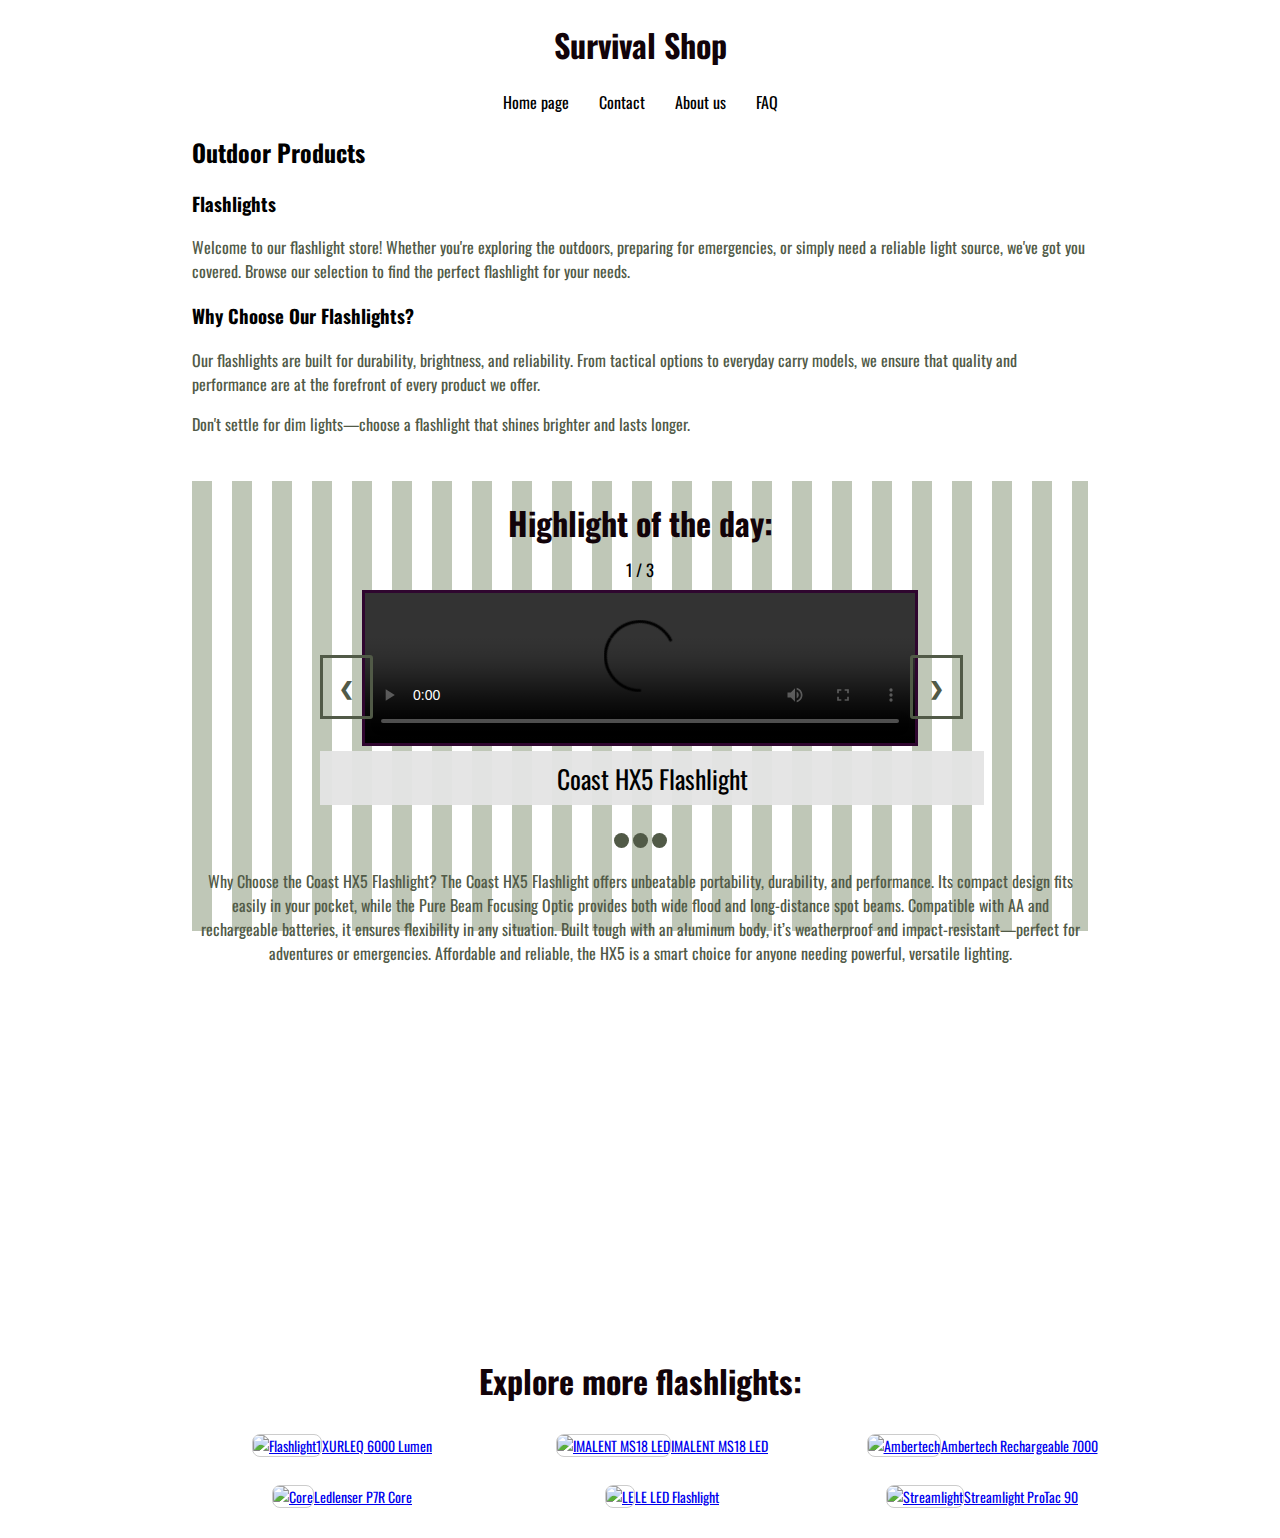
==== commit 85015e7c: "kleine aanpassing aan explore more flashlights" ====
--- a/index.html
+++ b/index.html
@@ -96,7 +96,7 @@
     </div>
 
 
-    <h1>More flashlights:</h1>
+    <h1>Explore more flashlights:</h1>
     <div class="image-grid">
         <div class="image-item">
             <div class="caption"><a href="https://www.amazon.ae/Flashlight-Rechargeable-Batteries-Resistant-Emergency/dp/B08LFZH61T"><img src="https://external-content.duckduckgo.com/iu/?u=https%3A%2F%2Fm.media-amazon.com%2Fimages%2FI%2F61HlhkvyfLL._AC_SL1500_.jpg&f=1&nofb=1&ipt=5efc6b94334bba2e4b9a52ccd496f7fc57154a4cc180fcaa487022e049a5b0c0&ipo=images" alt="Flashlight1">XURLEQ 6000 Lumen</a></div>
